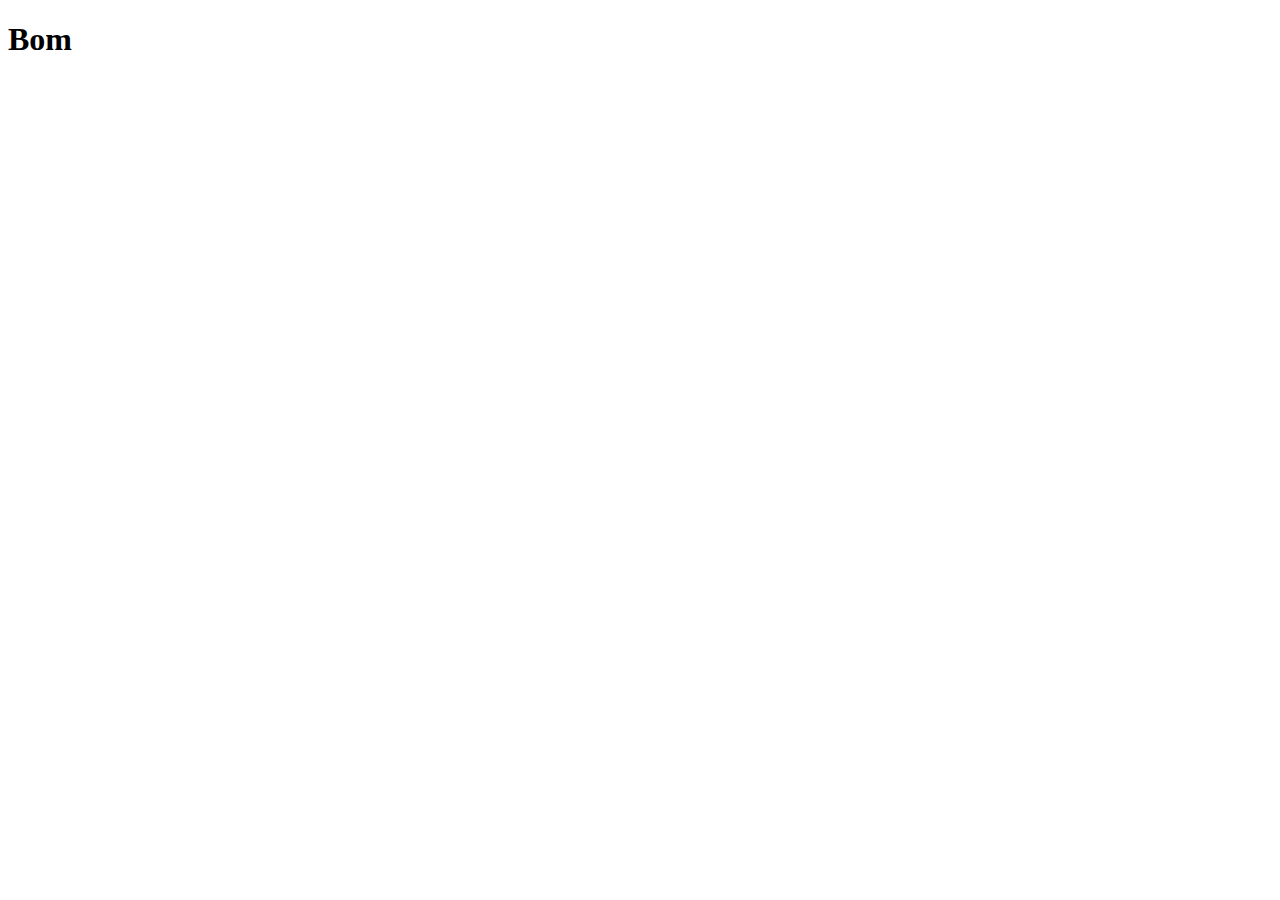
==== bominfo/index.html @ 3956e567 "Add Link" ====
<!DOCTYPE html>
<html lang="en">
<head>
    <meta charset="UTF-8">
    <meta name="viewport" content="width=device-width, initial-scale=1.0">
    <title>Document</title>
</head>
<body>
    <h1>Bom</h1>
</body>
</html>
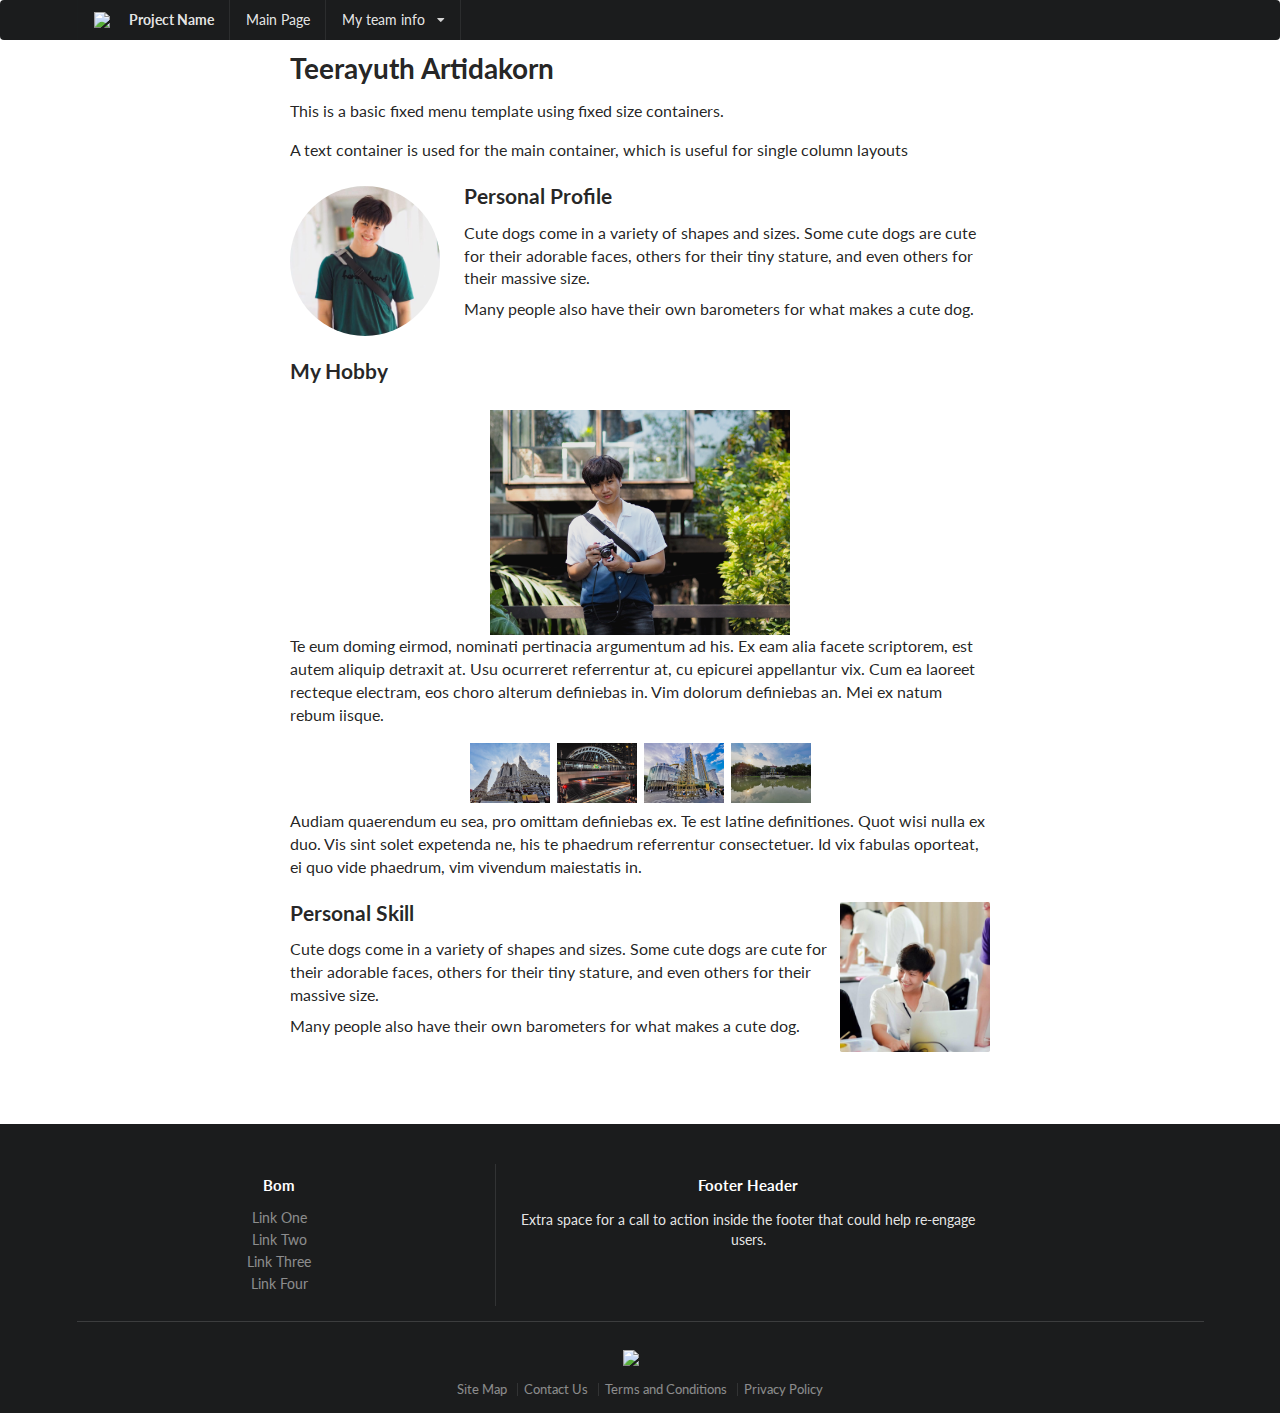
==== commit 25dd220a: "Bom Info Template" ====
--- a/bominfo/index.html
+++ b/bominfo/index.html
@@ -1,11 +1,122 @@
 <!DOCTYPE html>
 <html lang="en">
-<head>
-    <meta charset="UTF-8">
-    <meta name="viewport" content="width=device-width, initial-scale=1.0">
-    <title>Document</title>
-</head>
-<body>
-    <h1>Bom</h1>
-</body>
+    <head>
+        <meta charset="UTF-8">
+        <meta name="viewport" content="width=device-width, initial-scale=1.0">
+        <title>Document</title>
+        <link rel="stylesheet" href="../semantic.min.css">
+        <script src="https://ajax.googleapis.com/ajax/libs/jquery/3.4.1/jquery.min.js"></script>
+        <script src="../semantic.min.js"></script>
+    </head>
+    <body>
+        <div class="ui inverted menu">
+            <div class="ui container">
+                <a href="#" class="header item">
+                    <img class="logo" src="assets/images/logo.png">
+                    Project Name
+                </a>
+                <a href="#" class="item">Main Page</a>
+                <div class="ui simple dropdown item">
+                    My team info
+                    <i class="dropdown icon"></i>
+                    <div class="menu">
+                        <a class="item" href="#" id="mink"><img src="../img/mink.JPG" data-title="Mink" data-content="Nicha Suteesukprasert " class="ui avatar image">Mink Info</a>
+                        <a class="item" href="#"id="lego"><img src="../img/lego.JPG" data-title="Lego" data-content="Chattarin Padermwong" class="ui avatar image">Lego Info</a>
+                    </div>
+                </div>
+            </div>
+        </div>
+        <div class="ui main text container">
+            <h1 class="ui header">Teerayuth Artidakorn</h1>
+            <p>This is a basic fixed menu template using fixed size containers.</p>
+            <p>A text container is used for the main container, which is useful for single
+                column layouts</p>
+            <div class="ui items">
+                <div class="item">
+                    <a class="ui small circular image">
+                        <img src="../img/bom.jpg" alt="">
+                    </a>
+                    <div class="content">
+                        <a class="header">Personal Profile</a>
+                        <div class="description">
+                            <p>Cute dogs come in a variety of shapes and sizes. Some cute dogs are cute for
+                                their adorable faces, others for their tiny stature, and even others for their
+                                massive size.</p>
+                            <p>Many people also have their own barometers for what makes a cute dog.</p>
+                        </div>
+                    </div>
+                </div>
+            </div>
+            <div class="ui items">
+                <div class="item">
+                    <div class="content">
+                        <a class="header">My Hobby</a>
+                    </div>
+                </div>
+            </div>
+            <img class="ui centered medium image" src="../img/bom-banner.jpg">
+            <p>Te eum doming eirmod, nominati pertinacia argumentum ad his. Ex eam alia
+                facete scriptorem, est autem aliquip detraxit at. Usu ocurreret referrentur at,
+                cu epicurei appellantur vix. Cum ea laoreet recteque electram, eos choro alterum
+                definiebas in. Vim dolorum definiebas an. Mei ex natum rebum iisque.</p>
+            <center>
+                <div class="ui tiny images">
+                    <img class="ui centered image" src="../img/bomp1.jpg">
+                    <img class="ui centered image" src="../img/bomp2.jpg">
+                    <img class="ui centered image" src="../img/bomp3.jpg">
+                    <img class="ui centered image" src="../img/bomp4.jpg">
+                </div>
+            </center>
+            <p>Audiam quaerendum eu sea, pro omittam definiebas ex. Te est latine
+                definitiones. Quot wisi nulla ex duo. Vis sint solet expetenda ne, his te
+                phaedrum referrentur consectetuer. Id vix fabulas oporteat, ei quo vide
+                phaedrum, vim vivendum maiestatis in.</p>
+            <div class="ui items">
+                <div class="item">
+                    <div class="content">
+                        <a class="header">Personal Skill</a>
+                        <div class="description">
+                            <p>Cute dogs come in a variety of shapes and sizes. Some cute dogs are cute for
+                                their adorable faces, others for their tiny stature, and even others for their
+                                massive size.</p>
+                            <p>Many people also have their own barometers for what makes a cute dog.</p>
+                        </div>
+                    </div>
+                    <a class="ui small image">
+                        <img src="../img/bomm.jpg" alt="">
+                    </a>
+                </div>
+            </div>
+            <br><br>
+        </div>
+        <div class="ui inverted vertical footer segment">
+            <br><br>
+            <div class="ui center aligned container">
+                <div class="ui stackable inverted divided grid">
+                    <div class="six wide column">
+                        <h4 class="ui inverted header">Bom</h4>
+                        <div class="ui inverted link list">
+                            <a href="#" class="item">Link One</a>
+                            <a href="#" class="item">Link Two</a>
+                            <a href="#" class="item">Link Three</a>
+                            <a href="#" class="item">Link Four</a>
+                        </div>
+                    </div>
+                    <div class="seven wide column">
+                        <h4 class="ui inverted header">Footer Header</h4>
+                        <p>Extra space for a call to action inside the footer that could help re-engage
+                            users.</p>
+                    </div>
+                </div>
+                <div class="ui inverted section divider"></div>
+                <img src="assets/images/logo.png" class="ui centered mini image">
+                <div class="ui horizontal inverted small divided link list">
+                    <a class="item" href="#">Site Map</a>
+                    <a class="item" href="#">Contact Us</a>
+                    <a class="item" href="#">Terms and Conditions</a>
+                    <a class="item" href="#">Privacy Policy</a>
+                </div>
+            </div>
+        </div>
+    </body>
 </html>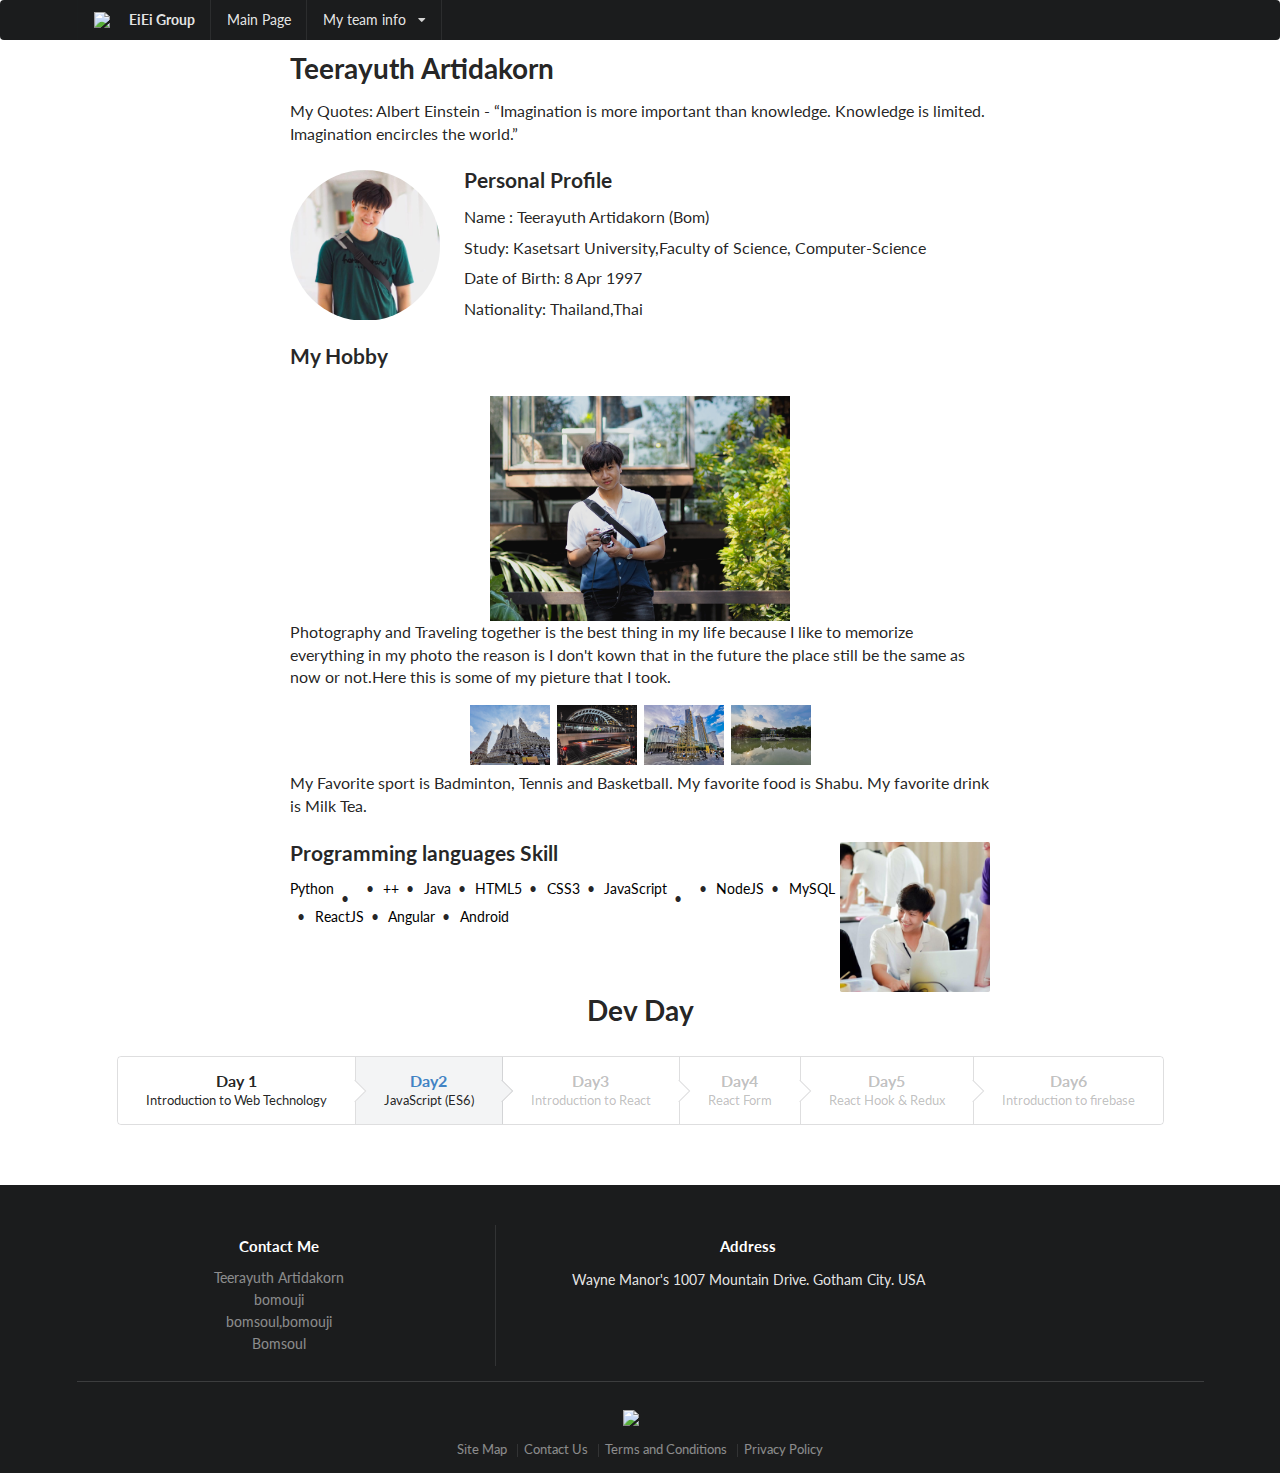
==== commit c323d0ef: "Bom Info" ====
--- a/bominfo/index.html
+++ b/bominfo/index.html
@@ -5,32 +5,50 @@
         <meta name="viewport" content="width=device-width, initial-scale=1.0">
         <title>Document</title>
         <link rel="stylesheet" href="../semantic.min.css">
+        <link
+            rel="stylesheet"
+            href="https://use.fontawesome.com/releases/v5.7.2/css/all.css"
+            integrity="sha384-fnmOCqbTlWIlj8LyTjo7mOUStjsKC4pOpQbqyi7RrhN7udi9RwhKkMHpvLbHG9Sr"
+            crossorigin="anonymous">
         <script src="https://ajax.googleapis.com/ajax/libs/jquery/3.4.1/jquery.min.js"></script>
         <script src="../semantic.min.js"></script>
+        <style>
+            #skill .description a {
+                color: black;
+            }
+        </style>
     </head>
     <body>
         <div class="ui inverted menu">
             <div class="ui container">
                 <a href="#" class="header item">
                     <img class="logo" src="assets/images/logo.png">
-                    Project Name
+                    EiEi Group
                 </a>
-                <a href="#" class="item">Main Page</a>
+                <a href="../index.html" class="item">Main Page</a>
                 <div class="ui simple dropdown item">
                     My team info
                     <i class="dropdown icon"></i>
                     <div class="menu">
-                        <a class="item" href="#" id="mink"><img src="../img/mink.JPG" data-title="Mink" data-content="Nicha Suteesukprasert " class="ui avatar image">Mink Info</a>
-                        <a class="item" href="#"id="lego"><img src="../img/lego.JPG" data-title="Lego" data-content="Chattarin Padermwong" class="ui avatar image">Lego Info</a>
+                        <a class="item" href="../minkinfo/index.html" id="mink"><img
+                            src="../img/mink.JPG"
+                            data-title="Mink"
+                            data-content="Nicha Suteesukprasert "
+                            class="ui avatar image">Mink Info</a>
+                        <a class="item" href="../legoinfo/index.html" id="lego"><img
+                            src="../img/lego.JPG"
+                            data-title="Lego"
+                            data-content="Chattarin Padermwong"
+                            class="ui avatar image">Lego Info</a>
                     </div>
                 </div>
             </div>
         </div>
         <div class="ui main text container">
             <h1 class="ui header">Teerayuth Artidakorn</h1>
-            <p>This is a basic fixed menu template using fixed size containers.</p>
-            <p>A text container is used for the main container, which is useful for single
-                column layouts</p>
+            <p>My Quotes: Albert Einstein - “Imagination is more important than knowledge.
+                Knowledge is limited. Imagination encircles the world.”</p>
+            <p></p>
             <div class="ui items">
                 <div class="item">
                     <a class="ui small circular image">
@@ -39,10 +57,10 @@
                     <div class="content">
                         <a class="header">Personal Profile</a>
                         <div class="description">
-                            <p>Cute dogs come in a variety of shapes and sizes. Some cute dogs are cute for
-                                their adorable faces, others for their tiny stature, and even others for their
-                                massive size.</p>
-                            <p>Many people also have their own barometers for what makes a cute dog.</p>
+                            <p>Name : Teerayuth Artidakorn (Bom)</p>
+                            <p>Study: Kasetsart University,Faculty of Science, Computer-Science</p>
+                            <p>Date of Birth: 8 Apr 1997</p>
+                            <p>Nationality: Thailand,Thai</p>
                         </div>
                     </div>
                 </div>
@@ -55,10 +73,10 @@
                 </div>
             </div>
             <img class="ui centered medium image" src="../img/bom-banner.jpg">
-            <p>Te eum doming eirmod, nominati pertinacia argumentum ad his. Ex eam alia
-                facete scriptorem, est autem aliquip detraxit at. Usu ocurreret referrentur at,
-                cu epicurei appellantur vix. Cum ea laoreet recteque electram, eos choro alterum
-                definiebas in. Vim dolorum definiebas an. Mei ex natum rebum iisque.</p>
+            <p>Photography and Traveling together is the best thing in my life because I
+                like to memorize everything in my photo the reason is I don't kown that in the
+                future the place still be the same as now or not.Here this is some of my pieture
+                that I took.</p>
             <center>
                 <div class="ui tiny images">
                     <img class="ui centered image" src="../img/bomp1.jpg">
@@ -67,19 +85,66 @@
                     <img class="ui centered image" src="../img/bomp4.jpg">
                 </div>
             </center>
-            <p>Audiam quaerendum eu sea, pro omittam definiebas ex. Te est latine
-                definitiones. Quot wisi nulla ex duo. Vis sint solet expetenda ne, his te
-                phaedrum referrentur consectetuer. Id vix fabulas oporteat, ei quo vide
-                phaedrum, vim vivendum maiestatis in.</p>
-            <div class="ui items">
+            <p>My Favorite sport is Badminton, Tennis and Basketball. My favorite food is
+                Shabu. My favorite drink is Milk Tea.
+            </p>
+            <div class="ui items" id="skill">
                 <div class="item">
                     <div class="content">
-                        <a class="header">Personal Skill</a>
+                        <a class="header">Programming languages Skill</a>
                         <div class="description">
-                            <p>Cute dogs come in a variety of shapes and sizes. Some cute dogs are cute for
-                                their adorable faces, others for their tiny stature, and even others for their
-                                massive size.</p>
-                            <p>Many people also have their own barometers for what makes a cute dog.</p>
+                            <div class="ui horizontal bulleted list">
+                                <a class="item">
+                                    <i class="fab fa-python"></i>
+                                    Python
+                                </a>
+                                <a class="item">
+                                    <i class="fab fa-cuttlefish"></i>
+                                </a>
+                                <a class="item">
+                                    <i class="fab fa-cuttlefish"></i>++
+                                </a>
+                                <a class="item">
+                                    <i class="fab fa-java"></i>
+                                    Java
+                                </a>
+                                <a class="item">
+                                    <i class="fas fa-code"></i>
+                                    HTML5
+                                </a>
+                                <a class="item">
+                                    <i class="fas fa-code"></i>
+                                    CSS3
+                                </a>
+                                <a class="item">
+                                    <i class="fab fa-js"></i>
+                                    JavaScript
+                                </a>
+                                <a class="item">
+                                    <i class="fab fa-php"></i>
+                                </a>
+                                <a class="item">
+                                    <i class="fab fa-node"></i>
+                                    NodeJS
+                                </a>
+                                <a class="item">
+                                    <i class="fas fa-database"></i>
+                                    MySQL
+                                </a>
+                                <a class="item">
+                                    <i class="fab fa-react"></i>
+                                    ReactJS
+                                </a>
+                                <a class="item">
+                                    <i class="fab fa-angular"></i>
+                                    Angular
+                                </a>
+                                <a class="item">
+                                    <i class="fab fa-android"></i>
+                                    Android
+                                </a>
+
+                            </div>
                         </div>
                     </div>
                     <a class="ui small image">
@@ -87,36 +152,85 @@
                     </a>
                 </div>
             </div>
-            <br><br>
-        </div>
-        <div class="ui inverted vertical footer segment">
-            <br><br>
-            <div class="ui center aligned container">
-                <div class="ui stackable inverted divided grid">
-                    <div class="six wide column">
-                        <h4 class="ui inverted header">Bom</h4>
-                        <div class="ui inverted link list">
-                            <a href="#" class="item">Link One</a>
-                            <a href="#" class="item">Link Two</a>
-                            <a href="#" class="item">Link Three</a>
-                            <a href="#" class="item">Link Four</a>
-                        </div>
-                    </div>
-                    <div class="seven wide column">
-                        <h4 class="ui inverted header">Footer Header</h4>
-                        <p>Extra space for a call to action inside the footer that could help re-engage
-                            users.</p>
-                    </div>
-                </div>
-                <div class="ui inverted section divider"></div>
-                <img src="assets/images/logo.png" class="ui centered mini image">
-                <div class="ui horizontal inverted small divided link list">
-                    <a class="item" href="#">Site Map</a>
-                    <a class="item" href="#">Contact Us</a>
-                    <a class="item" href="#">Terms and Conditions</a>
-                    <a class="item" href="#">Privacy Policy</a>
-                </div>
-            </div>
-        </div>
-    </body>
+        </div>
+        <div class="ui container">
+            <center>
+                <h1>Dev Day</h1>
+                <div class="ui steps">
+                    <div class="step">
+
+                        <div class="content">
+                            <div class="title">Day 1</div>
+                            <div class="description">Introduction to Web Technology</div>
+                        </div>
+                    </div>
+                    <div class="active step">
+
+                        <div class="content">
+                            <div class="title">Day2</div>
+                            <div class="description">JavaScript (ES6)</div>
+                        </div>
+                    </div>
+                    <div class="disabled step">
+
+                        <div class="content">
+                            <div class="title">Day3</div>
+                            <div class="description">Introduction to React</div>
+                        </div>
+                    </div>
+                    <div class="disabled step">
+
+                        <div class="content">
+                            <div class="title">Day4</div>
+                            <div class="description">React Form</div>
+                        </div>
+                    </div>
+                    <div class="disabled step">
+                        <div class="content">
+                            <div class="title">Day5</div>
+                            <div class="description">React Hook & Redux</div>
+                        </div>
+                    </div>
+                    <div class="disabled step">
+
+                        <div class="content">
+                            <div class="title">Day6</div>
+                            <div class="description">Introduction to firebase</div>
+                        </div>
+                    </div>
+                </div>
+            </div>
+        </div>
+    </center>
+</div>
+<br><br><br>
+<div class="ui inverted vertical footer segment">
+    <br><br>
+    <div class="ui center aligned container">
+        <div class="ui stackable inverted divided grid">
+            <div class="six wide column">
+                <h4 class="ui inverted header">Contact Me</h4>
+                <div class="ui inverted link list">
+                    <a href="https://www.facebook.com/teerayuth.artidakorn" class="item"><i class="fab fa-facebook-square"></i> Teerayuth Artidakorn</a>
+                    <a href="https://www.instagram.com/bomouji/?hl=en" class="item"><i class="fab fa-instagram"></i> bomouji</a>
+                    <a  class="item"><i class="fab fa-line"></i> bomsoul,bomouji</a>
+                    <a href="https://github.com/bomsoul" class="item"><i class="fab fa-github"></i> Bomsoul</a>
+                </div>
+            </div>
+            <div class="seven wide column">
+                <h4 class="ui inverted header">Address</h4>
+                <p>Wayne Manor's 1007 Mountain Drive. Gotham City. USA </p>
+            </div>
+        </div>
+        <div class="ui inverted section divider"></div>
+        <img src="assets/images/logo.png" class="ui centered mini image">
+        <div class="ui horizontal inverted small divided link list">
+            <a class="item" href="#">Site Map</a>
+            <a class="item" href="#">Contact Us</a>
+            <a class="item" href="#">Terms and Conditions</a>
+            <a class="item" href="#">Privacy Policy</a>
+        </div>
+    </div>
+</div>
+</body>
 </html>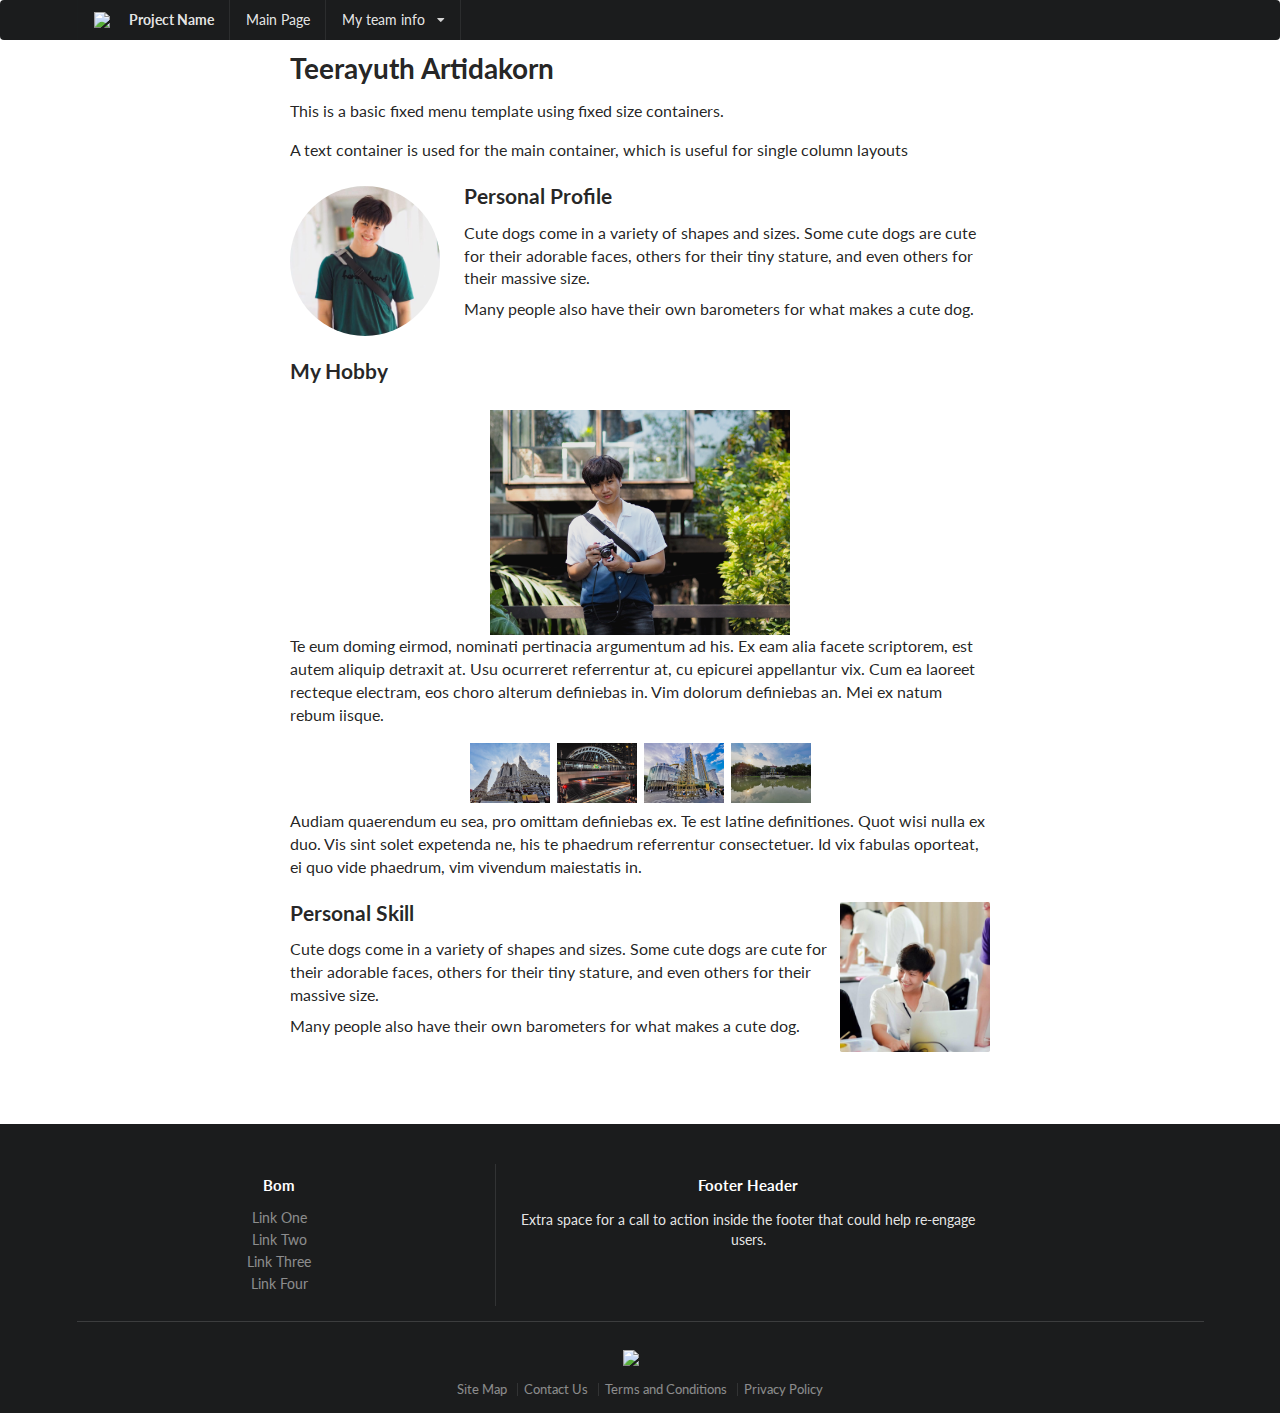
==== commit dc137c8f: "mink info update" ====
--- a/bominfo/index.html
+++ b/bominfo/index.html
@@ -5,50 +5,32 @@
         <meta name="viewport" content="width=device-width, initial-scale=1.0">
         <title>Document</title>
         <link rel="stylesheet" href="../semantic.min.css">
-        <link
-            rel="stylesheet"
-            href="https://use.fontawesome.com/releases/v5.7.2/css/all.css"
-            integrity="sha384-fnmOCqbTlWIlj8LyTjo7mOUStjsKC4pOpQbqyi7RrhN7udi9RwhKkMHpvLbHG9Sr"
-            crossorigin="anonymous">
         <script src="https://ajax.googleapis.com/ajax/libs/jquery/3.4.1/jquery.min.js"></script>
         <script src="../semantic.min.js"></script>
-        <style>
-            #skill .description a {
-                color: black;
-            }
-        </style>
     </head>
     <body>
         <div class="ui inverted menu">
             <div class="ui container">
                 <a href="#" class="header item">
                     <img class="logo" src="assets/images/logo.png">
-                    EiEi Group
+                    Project Name
                 </a>
-                <a href="../index.html" class="item">Main Page</a>
+                <a href="#" class="item">Main Page</a>
                 <div class="ui simple dropdown item">
                     My team info
                     <i class="dropdown icon"></i>
                     <div class="menu">
-                        <a class="item" href="../minkinfo/index.html" id="mink"><img
-                            src="../img/mink.JPG"
-                            data-title="Mink"
-                            data-content="Nicha Suteesukprasert "
-                            class="ui avatar image">Mink Info</a>
-                        <a class="item" href="../legoinfo/index.html" id="lego"><img
-                            src="../img/lego.JPG"
-                            data-title="Lego"
-                            data-content="Chattarin Padermwong"
-                            class="ui avatar image">Lego Info</a>
+                        <a class="item" href="#" id="mink"><img src="../img/mink.JPG" data-title="Mink" data-content="Nicha Suteesukprasert " class="ui avatar image">Mink Info</a>
+                        <a class="item" href="#"id="lego"><img src="../img/lego.JPG" data-title="Lego" data-content="Chattarin Padermwong" class="ui avatar image">Lego Info</a>
                     </div>
                 </div>
             </div>
         </div>
         <div class="ui main text container">
             <h1 class="ui header">Teerayuth Artidakorn</h1>
-            <p>My Quotes: Albert Einstein - “Imagination is more important than knowledge.
-                Knowledge is limited. Imagination encircles the world.”</p>
-            <p></p>
+            <p>This is a basic fixed menu template using fixed size containers.</p>
+            <p>A text container is used for the main container, which is useful for single
+                column layouts</p>
             <div class="ui items">
                 <div class="item">
                     <a class="ui small circular image">
@@ -57,10 +39,10 @@
                     <div class="content">
                         <a class="header">Personal Profile</a>
                         <div class="description">
-                            <p>Name : Teerayuth Artidakorn (Bom)</p>
-                            <p>Study: Kasetsart University,Faculty of Science, Computer-Science</p>
-                            <p>Date of Birth: 8 Apr 1997</p>
-                            <p>Nationality: Thailand,Thai</p>
+                            <p>Cute dogs come in a variety of shapes and sizes. Some cute dogs are cute for
+                                their adorable faces, others for their tiny stature, and even others for their
+                                massive size.</p>
+                            <p>Many people also have their own barometers for what makes a cute dog.</p>
                         </div>
                     </div>
                 </div>
@@ -73,10 +55,10 @@
                 </div>
             </div>
             <img class="ui centered medium image" src="../img/bom-banner.jpg">
-            <p>Photography and Traveling together is the best thing in my life because I
-                like to memorize everything in my photo the reason is I don't kown that in the
-                future the place still be the same as now or not.Here this is some of my pieture
-                that I took.</p>
+            <p>Te eum doming eirmod, nominati pertinacia argumentum ad his. Ex eam alia
+                facete scriptorem, est autem aliquip detraxit at. Usu ocurreret referrentur at,
+                cu epicurei appellantur vix. Cum ea laoreet recteque electram, eos choro alterum
+                definiebas in. Vim dolorum definiebas an. Mei ex natum rebum iisque.</p>
             <center>
                 <div class="ui tiny images">
                     <img class="ui centered image" src="../img/bomp1.jpg">
@@ -85,66 +67,19 @@
                     <img class="ui centered image" src="../img/bomp4.jpg">
                 </div>
             </center>
-            <p>My Favorite sport is Badminton, Tennis and Basketball. My favorite food is
-                Shabu. My favorite drink is Milk Tea.
-            </p>
-            <div class="ui items" id="skill">
+            <p>Audiam quaerendum eu sea, pro omittam definiebas ex. Te est latine
+                definitiones. Quot wisi nulla ex duo. Vis sint solet expetenda ne, his te
+                phaedrum referrentur consectetuer. Id vix fabulas oporteat, ei quo vide
+                phaedrum, vim vivendum maiestatis in.</p>
+            <div class="ui items">
                 <div class="item">
                     <div class="content">
-                        <a class="header">Programming languages Skill</a>
+                        <a class="header">Personal Skill</a>
                         <div class="description">
-                            <div class="ui horizontal bulleted list">
-                                <a class="item">
-                                    <i class="fab fa-python"></i>
-                                    Python
-                                </a>
-                                <a class="item">
-                                    <i class="fab fa-cuttlefish"></i>
-                                </a>
-                                <a class="item">
-                                    <i class="fab fa-cuttlefish"></i>++
-                                </a>
-                                <a class="item">
-                                    <i class="fab fa-java"></i>
-                                    Java
-                                </a>
-                                <a class="item">
-                                    <i class="fas fa-code"></i>
-                                    HTML5
-                                </a>
-                                <a class="item">
-                                    <i class="fas fa-code"></i>
-                                    CSS3
-                                </a>
-                                <a class="item">
-                                    <i class="fab fa-js"></i>
-                                    JavaScript
-                                </a>
-                                <a class="item">
-                                    <i class="fab fa-php"></i>
-                                </a>
-                                <a class="item">
-                                    <i class="fab fa-node"></i>
-                                    NodeJS
-                                </a>
-                                <a class="item">
-                                    <i class="fas fa-database"></i>
-                                    MySQL
-                                </a>
-                                <a class="item">
-                                    <i class="fab fa-react"></i>
-                                    ReactJS
-                                </a>
-                                <a class="item">
-                                    <i class="fab fa-angular"></i>
-                                    Angular
-                                </a>
-                                <a class="item">
-                                    <i class="fab fa-android"></i>
-                                    Android
-                                </a>
-
-                            </div>
+                            <p>Cute dogs come in a variety of shapes and sizes. Some cute dogs are cute for
+                                their adorable faces, others for their tiny stature, and even others for their
+                                massive size.</p>
+                            <p>Many people also have their own barometers for what makes a cute dog.</p>
                         </div>
                     </div>
                     <a class="ui small image">
@@ -152,85 +87,36 @@
                     </a>
                 </div>
             </div>
+            <br><br>
         </div>
-        <div class="ui container">
-            <center>
-                <h1>Dev Day</h1>
-                <div class="ui steps">
-                    <div class="step">
-
-                        <div class="content">
-                            <div class="title">Day 1</div>
-                            <div class="description">Introduction to Web Technology</div>
+        <div class="ui inverted vertical footer segment">
+            <br><br>
+            <div class="ui center aligned container">
+                <div class="ui stackable inverted divided grid">
+                    <div class="six wide column">
+                        <h4 class="ui inverted header">Bom</h4>
+                        <div class="ui inverted link list">
+                            <a href="#" class="item">Link One</a>
+                            <a href="#" class="item">Link Two</a>
+                            <a href="#" class="item">Link Three</a>
+                            <a href="#" class="item">Link Four</a>
                         </div>
                     </div>
-                    <div class="active step">
-
-                        <div class="content">
-                            <div class="title">Day2</div>
-                            <div class="description">JavaScript (ES6)</div>
-                        </div>
+                    <div class="seven wide column">
+                        <h4 class="ui inverted header">Footer Header</h4>
+                        <p>Extra space for a call to action inside the footer that could help re-engage
+                            users.</p>
                     </div>
-                    <div class="disabled step">
-
-                        <div class="content">
-                            <div class="title">Day3</div>
-                            <div class="description">Introduction to React</div>
-                        </div>
-                    </div>
-                    <div class="disabled step">
-
-                        <div class="content">
-                            <div class="title">Day4</div>
-                            <div class="description">React Form</div>
-                        </div>
-                    </div>
-                    <div class="disabled step">
-                        <div class="content">
-                            <div class="title">Day5</div>
-                            <div class="description">React Hook & Redux</div>
-                        </div>
-                    </div>
-                    <div class="disabled step">
-
-                        <div class="content">
-                            <div class="title">Day6</div>
-                            <div class="description">Introduction to firebase</div>
-                        </div>
-                    </div>
+                </div>
+                <div class="ui inverted section divider"></div>
+                <img src="assets/images/logo.png" class="ui centered mini image">
+                <div class="ui horizontal inverted small divided link list">
+                    <a class="item" href="#">Site Map</a>
+                    <a class="item" href="#">Contact Us</a>
+                    <a class="item" href="#">Terms and Conditions</a>
+                    <a class="item" href="#">Privacy Policy</a>
                 </div>
             </div>
         </div>
-    </center>
-</div>
-<br><br><br>
-<div class="ui inverted vertical footer segment">
-    <br><br>
-    <div class="ui center aligned container">
-        <div class="ui stackable inverted divided grid">
-            <div class="six wide column">
-                <h4 class="ui inverted header">Contact Me</h4>
-                <div class="ui inverted link list">
-                    <a href="https://www.facebook.com/teerayuth.artidakorn" class="item"><i class="fab fa-facebook-square"></i> Teerayuth Artidakorn</a>
-                    <a href="https://www.instagram.com/bomouji/?hl=en" class="item"><i class="fab fa-instagram"></i> bomouji</a>
-                    <a  class="item"><i class="fab fa-line"></i> bomsoul,bomouji</a>
-                    <a href="https://github.com/bomsoul" class="item"><i class="fab fa-github"></i> Bomsoul</a>
-                </div>
-            </div>
-            <div class="seven wide column">
-                <h4 class="ui inverted header">Address</h4>
-                <p>Wayne Manor's 1007 Mountain Drive. Gotham City. USA </p>
-            </div>
-        </div>
-        <div class="ui inverted section divider"></div>
-        <img src="assets/images/logo.png" class="ui centered mini image">
-        <div class="ui horizontal inverted small divided link list">
-            <a class="item" href="#">Site Map</a>
-            <a class="item" href="#">Contact Us</a>
-            <a class="item" href="#">Terms and Conditions</a>
-            <a class="item" href="#">Privacy Policy</a>
-        </div>
-    </div>
-</div>
-</body>
+    </body>
 </html>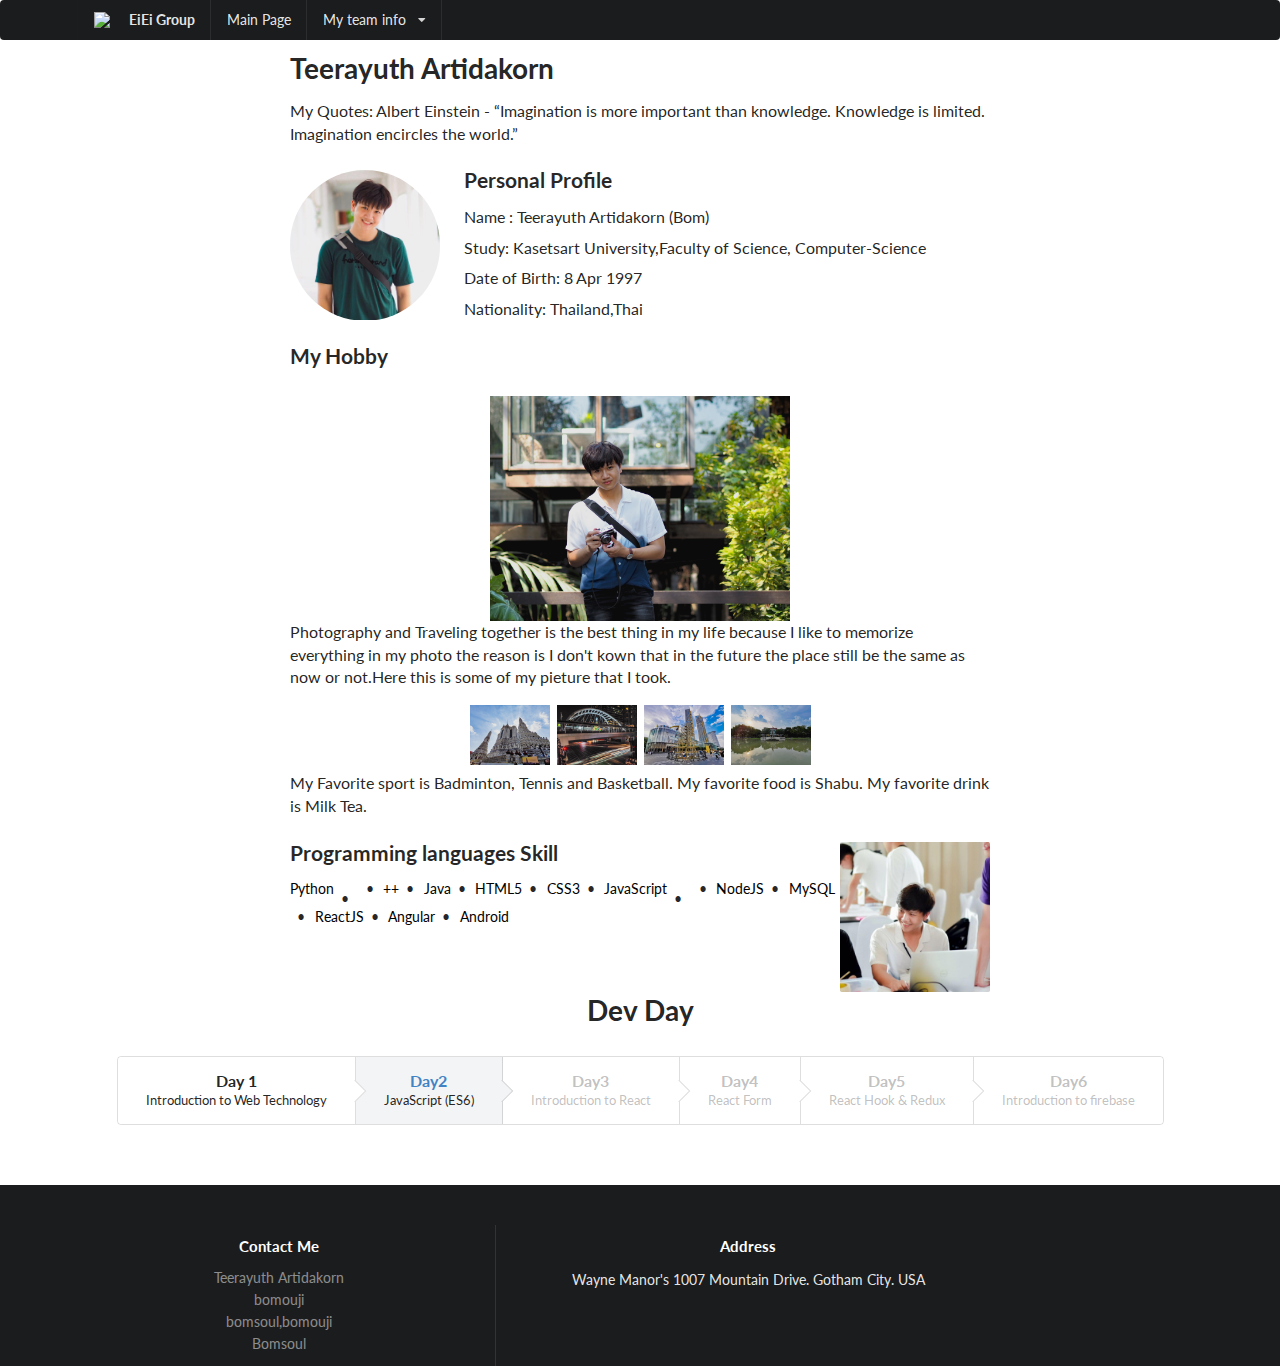
==== commit d5b771b6: "update all info" ====
--- a/bominfo/index.html
+++ b/bominfo/index.html
@@ -5,32 +5,50 @@
         <meta name="viewport" content="width=device-width, initial-scale=1.0">
         <title>Document</title>
         <link rel="stylesheet" href="../semantic.min.css">
+        <link
+            rel="stylesheet"
+            href="https://use.fontawesome.com/releases/v5.7.2/css/all.css"
+            integrity="sha384-fnmOCqbTlWIlj8LyTjo7mOUStjsKC4pOpQbqyi7RrhN7udi9RwhKkMHpvLbHG9Sr"
+            crossorigin="anonymous">
         <script src="https://ajax.googleapis.com/ajax/libs/jquery/3.4.1/jquery.min.js"></script>
         <script src="../semantic.min.js"></script>
+        <style>
+            #skill .description a {
+                color: black;
+            }
+        </style>
     </head>
     <body>
         <div class="ui inverted menu">
             <div class="ui container">
                 <a href="#" class="header item">
                     <img class="logo" src="assets/images/logo.png">
-                    Project Name
+                    EiEi Group
                 </a>
-                <a href="#" class="item">Main Page</a>
+                <a href="../index.html" class="item">Main Page</a>
                 <div class="ui simple dropdown item">
                     My team info
                     <i class="dropdown icon"></i>
                     <div class="menu">
-                        <a class="item" href="#" id="mink"><img src="../img/mink.JPG" data-title="Mink" data-content="Nicha Suteesukprasert " class="ui avatar image">Mink Info</a>
-                        <a class="item" href="#"id="lego"><img src="../img/lego.JPG" data-title="Lego" data-content="Chattarin Padermwong" class="ui avatar image">Lego Info</a>
+                        <a class="item" href="../minkinfo/index.html" id="mink"><img
+                            src="../img/mink.JPG"
+                            data-title="Mink"
+                            data-content="Nicha Suteesukprasert "
+                            class="ui avatar image">Mink Info</a>
+                        <a class="item" href="../legoinfo/index.html" id="lego"><img
+                            src="../img/lego.JPG"
+                            data-title="Lego"
+                            data-content="Chattarin Padermwong"
+                            class="ui avatar image">Lego Info</a>
                     </div>
                 </div>
             </div>
         </div>
         <div class="ui main text container">
             <h1 class="ui header">Teerayuth Artidakorn</h1>
-            <p>This is a basic fixed menu template using fixed size containers.</p>
-            <p>A text container is used for the main container, which is useful for single
-                column layouts</p>
+            <p>My Quotes: Albert Einstein - “Imagination is more important than knowledge.
+                Knowledge is limited. Imagination encircles the world.”</p>
+            <p></p>
             <div class="ui items">
                 <div class="item">
                     <a class="ui small circular image">
@@ -39,10 +57,10 @@
                     <div class="content">
                         <a class="header">Personal Profile</a>
                         <div class="description">
-                            <p>Cute dogs come in a variety of shapes and sizes. Some cute dogs are cute for
-                                their adorable faces, others for their tiny stature, and even others for their
-                                massive size.</p>
-                            <p>Many people also have their own barometers for what makes a cute dog.</p>
+                            <p>Name : Teerayuth Artidakorn (Bom)</p>
+                            <p>Study: Kasetsart University,Faculty of Science, Computer-Science</p>
+                            <p>Date of Birth: 8 Apr 1997</p>
+                            <p>Nationality: Thailand,Thai</p>
                         </div>
                     </div>
                 </div>
@@ -55,10 +73,10 @@
                 </div>
             </div>
             <img class="ui centered medium image" src="../img/bom-banner.jpg">
-            <p>Te eum doming eirmod, nominati pertinacia argumentum ad his. Ex eam alia
-                facete scriptorem, est autem aliquip detraxit at. Usu ocurreret referrentur at,
-                cu epicurei appellantur vix. Cum ea laoreet recteque electram, eos choro alterum
-                definiebas in. Vim dolorum definiebas an. Mei ex natum rebum iisque.</p>
+            <p>Photography and Traveling together is the best thing in my life because I
+                like to memorize everything in my photo the reason is I don't kown that in the
+                future the place still be the same as now or not.Here this is some of my pieture
+                that I took.</p>
             <center>
                 <div class="ui tiny images">
                     <img class="ui centered image" src="../img/bomp1.jpg">
@@ -67,19 +85,66 @@
                     <img class="ui centered image" src="../img/bomp4.jpg">
                 </div>
             </center>
-            <p>Audiam quaerendum eu sea, pro omittam definiebas ex. Te est latine
-                definitiones. Quot wisi nulla ex duo. Vis sint solet expetenda ne, his te
-                phaedrum referrentur consectetuer. Id vix fabulas oporteat, ei quo vide
-                phaedrum, vim vivendum maiestatis in.</p>
-            <div class="ui items">
+            <p>My Favorite sport is Badminton, Tennis and Basketball. My favorite food is
+                Shabu. My favorite drink is Milk Tea.
+            </p>
+            <div class="ui items" id="skill">
                 <div class="item">
                     <div class="content">
-                        <a class="header">Personal Skill</a>
+                        <a class="header">Programming languages Skill</a>
                         <div class="description">
-                            <p>Cute dogs come in a variety of shapes and sizes. Some cute dogs are cute for
-                                their adorable faces, others for their tiny stature, and even others for their
-                                massive size.</p>
-                            <p>Many people also have their own barometers for what makes a cute dog.</p>
+                            <div class="ui horizontal bulleted list">
+                                <a class="item">
+                                    <i class="fab fa-python"></i>
+                                    Python
+                                </a>
+                                <a class="item">
+                                    <i class="fab fa-cuttlefish"></i>
+                                </a>
+                                <a class="item">
+                                    <i class="fab fa-cuttlefish"></i>++
+                                </a>
+                                <a class="item">
+                                    <i class="fab fa-java"></i>
+                                    Java
+                                </a>
+                                <a class="item">
+                                    <i class="fas fa-code"></i>
+                                    HTML5
+                                </a>
+                                <a class="item">
+                                    <i class="fas fa-code"></i>
+                                    CSS3
+                                </a>
+                                <a class="item">
+                                    <i class="fab fa-js"></i>
+                                    JavaScript
+                                </a>
+                                <a class="item">
+                                    <i class="fab fa-php"></i>
+                                </a>
+                                <a class="item">
+                                    <i class="fab fa-node"></i>
+                                    NodeJS
+                                </a>
+                                <a class="item">
+                                    <i class="fas fa-database"></i>
+                                    MySQL
+                                </a>
+                                <a class="item">
+                                    <i class="fab fa-react"></i>
+                                    ReactJS
+                                </a>
+                                <a class="item">
+                                    <i class="fab fa-angular"></i>
+                                    Angular
+                                </a>
+                                <a class="item">
+                                    <i class="fab fa-android"></i>
+                                    Android
+                                </a>
+
+                            </div>
                         </div>
                     </div>
                     <a class="ui small image">
@@ -87,36 +152,78 @@
                     </a>
                 </div>
             </div>
-            <br><br>
-        </div>
-        <div class="ui inverted vertical footer segment">
-            <br><br>
-            <div class="ui center aligned container">
-                <div class="ui stackable inverted divided grid">
-                    <div class="six wide column">
-                        <h4 class="ui inverted header">Bom</h4>
-                        <div class="ui inverted link list">
-                            <a href="#" class="item">Link One</a>
-                            <a href="#" class="item">Link Two</a>
-                            <a href="#" class="item">Link Three</a>
-                            <a href="#" class="item">Link Four</a>
-                        </div>
-                    </div>
-                    <div class="seven wide column">
-                        <h4 class="ui inverted header">Footer Header</h4>
-                        <p>Extra space for a call to action inside the footer that could help re-engage
-                            users.</p>
-                    </div>
-                </div>
-                <div class="ui inverted section divider"></div>
-                <img src="assets/images/logo.png" class="ui centered mini image">
-                <div class="ui horizontal inverted small divided link list">
-                    <a class="item" href="#">Site Map</a>
-                    <a class="item" href="#">Contact Us</a>
-                    <a class="item" href="#">Terms and Conditions</a>
-                    <a class="item" href="#">Privacy Policy</a>
-                </div>
-            </div>
-        </div>
-    </body>
+        </div>
+        <div class="ui container">
+            <center>
+                <h1>Dev Day</h1>
+                <div class="ui steps">
+                    <div class="step">
+
+                        <div class="content">
+                            <div class="title">Day 1</div>
+                            <div class="description">Introduction to Web Technology</div>
+                        </div>
+                    </div>
+                    <div class="active step">
+
+                        <div class="content">
+                            <div class="title">Day2</div>
+                            <div class="description">JavaScript (ES6)</div>
+                        </div>
+                    </div>
+                    <div class="disabled step">
+
+                        <div class="content">
+                            <div class="title">Day3</div>
+                            <div class="description">Introduction to React</div>
+                        </div>
+                    </div>
+                    <div class="disabled step">
+
+                        <div class="content">
+                            <div class="title">Day4</div>
+                            <div class="description">React Form</div>
+                        </div>
+                    </div>
+                    <div class="disabled step">
+                        <div class="content">
+                            <div class="title">Day5</div>
+                            <div class="description">React Hook & Redux</div>
+                        </div>
+                    </div>
+                    <div class="disabled step">
+
+                        <div class="content">
+                            <div class="title">Day6</div>
+                            <div class="description">Introduction to firebase</div>
+                        </div>
+                    </div>
+                </div>
+            </div>
+        </div>
+    </center>
+</div>
+<br><br><br>
+<div class="ui inverted vertical footer segment">
+    <br><br>
+    <div class="ui center aligned container">
+        <div class="ui stackable inverted divided grid">
+            <div class="six wide column">
+                <h4 class="ui inverted header">Contact Me</h4>
+                <div class="ui inverted link list">
+                    <a href="https://www.facebook.com/teerayuth.artidakorn" class="item"><i class="fab fa-facebook-square"></i> Teerayuth Artidakorn</a>
+                    <a href="https://www.instagram.com/bomouji/?hl=en" class="item"><i class="fab fa-instagram"></i> bomouji</a>
+                    <a  class="item"><i class="fab fa-line"></i> bomsoul,bomouji</a>
+                    <a href="https://github.com/bomsoul" class="item"><i class="fab fa-github"></i> Bomsoul</a>
+                </div>
+            </div>
+            <div class="seven wide column">
+                <h4 class="ui inverted header">Address</h4>
+                <p>Wayne Manor's 1007 Mountain Drive. Gotham City. USA </p>
+            </div>
+        </div>
+        
+    </div>
+</div>
+</body>
 </html>